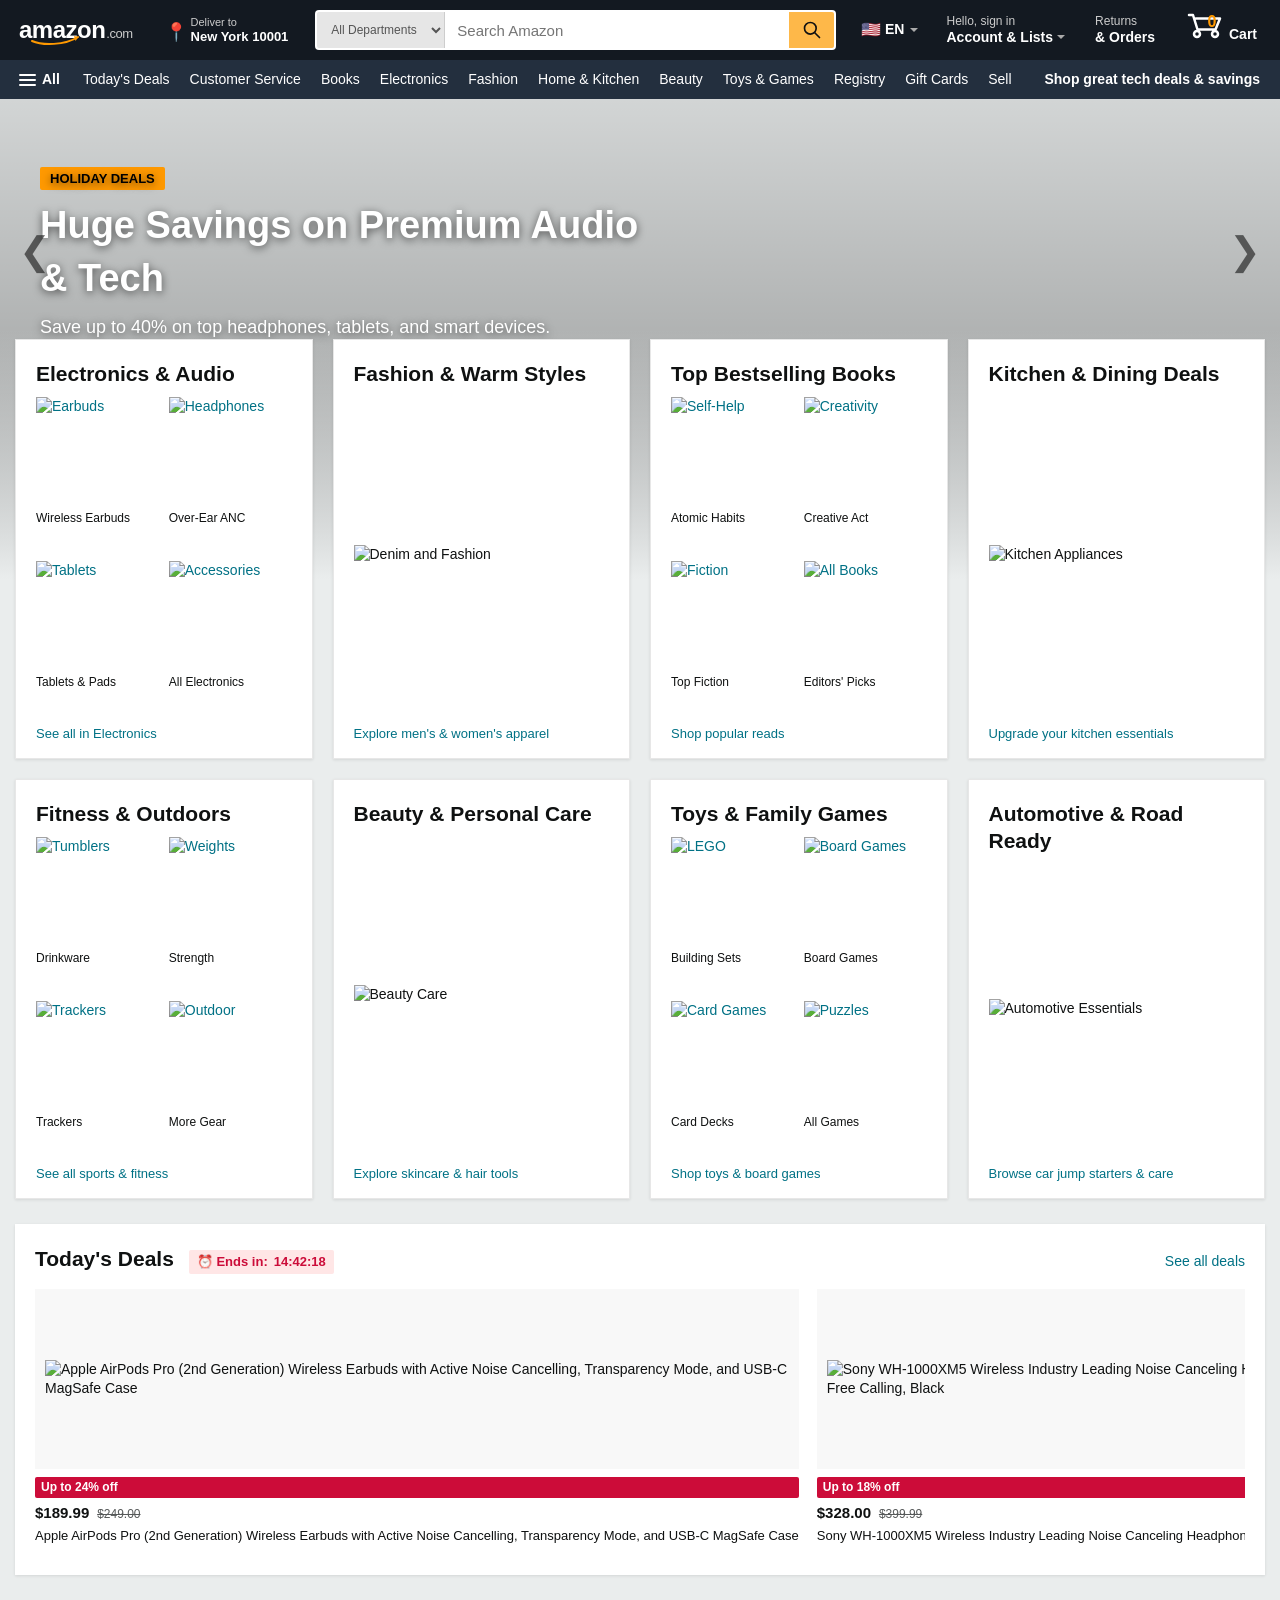
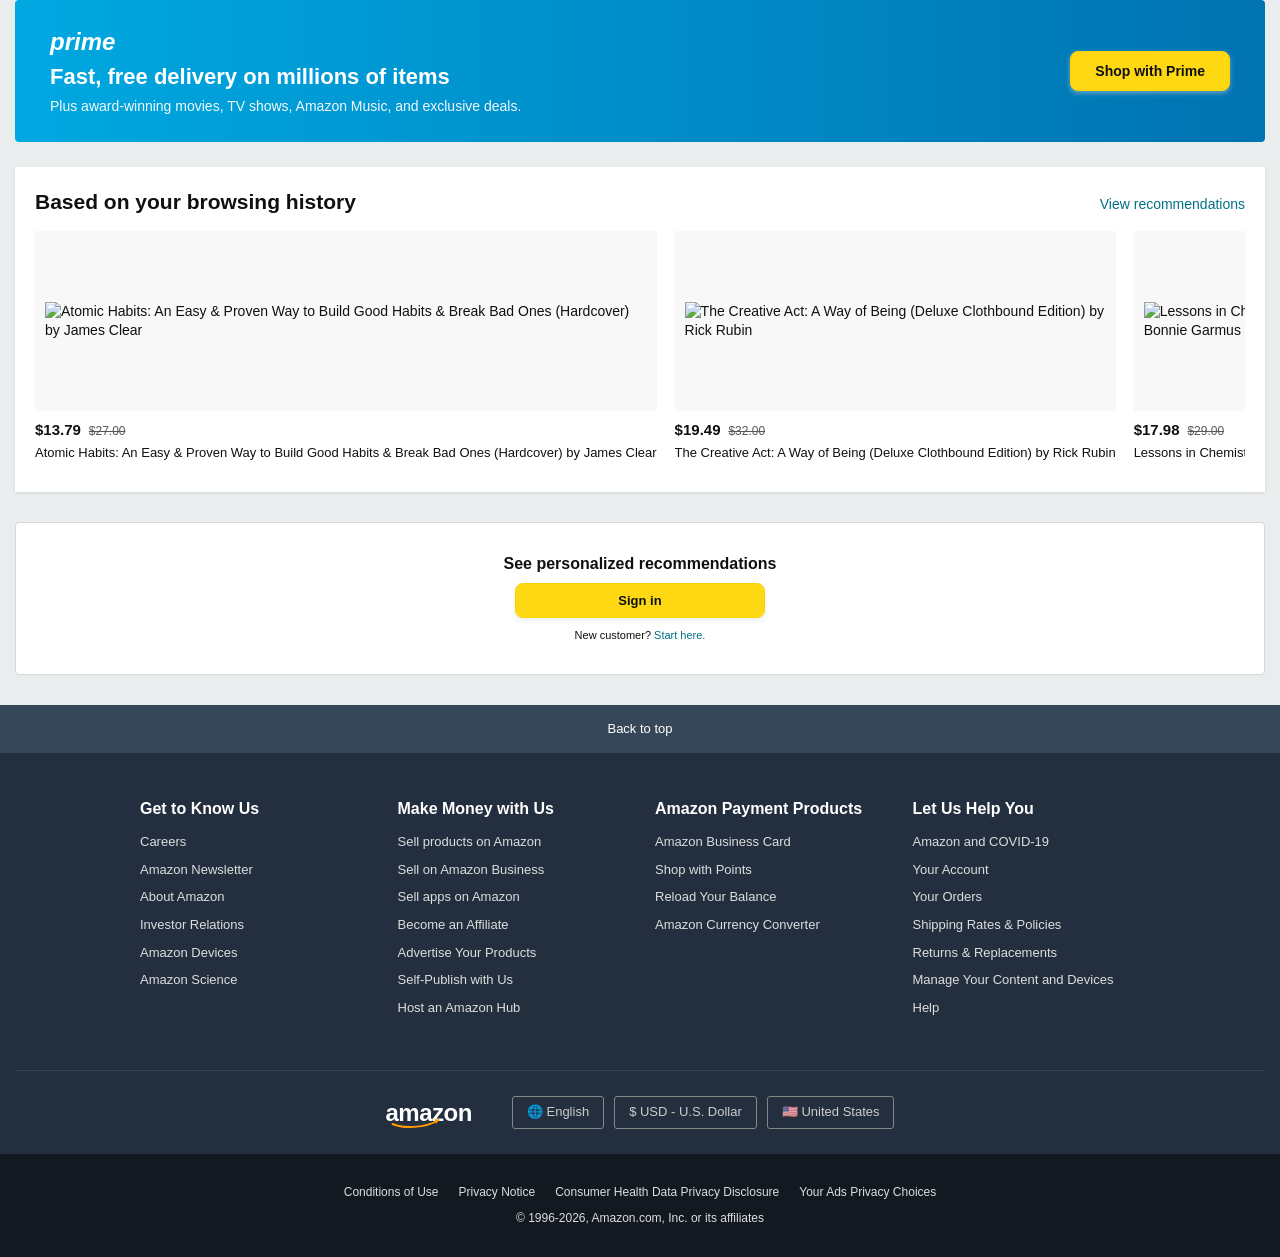
==== index.html @ 4910ac22 "Initial commit: Amazon clone - full e-commerce website" ====
<!DOCTYPE html>
<html lang="en">
<head>
  <meta charset="UTF-8" />
  <meta name="viewport" content="width=device-width, initial-scale=1.0" />
  <title>Amazon.com. Spend less. Smile more.</title>
  <meta name="description" content="Free shipping on millions of items. Get the best of Shopping and Entertainment with Prime. Enjoy low prices on electronics, apparel, books, home & kitchen, and more." />
  <link rel="stylesheet" href="css/style.css" />
</head>
<body>

  <!-- ================= HEADER ================= -->
  <header class="header-wrapper">
    <!-- Top Bar -->
    <div class="navbar-top">
      <!-- Amazon Logo -->
      <a href="index.html" class="nav-box nav-logo-box" aria-label="Amazon Home">
        <div class="amz-logo">
          <span>amazon</span>
          <svg class="logo-smile" viewBox="0 0 100 24" fill="none" xmlns="http://www.w3.org/2000/svg">
            <path d="M4 14C24 23 70 23 96 6" stroke="#FF9900" stroke-width="4" stroke-linecap="round"/>
            <path d="M88 4L97 6L91 14" fill="#FF9900"/>
          </svg>
          <span class="logo-domain">.com</span>
        </div>
      </a>

      <!-- Deliver To Widget -->
      <div class="nav-box nav-deliver-box" id="nav-deliver-box" title="Click to change delivery ZIP code">
        <div class="deliver-icon">📍</div>
        <div class="deliver-text">
          <span class="deliver-line1">Deliver to</span>
          <span class="deliver-line2" id="deliver-zip-text">New York 10001</span>
        </div>
      </div>

      <!-- Search Bar -->
      <form class="nav-search-bar" id="nav-search-form">
        <select class="search-category-select" id="nav-search-category" aria-label="Select Category">
          <option value="All">All Departments</option>
          <option value="Electronics">Electronics</option>
          <option value="Clothing">Clothing</option>
          <option value="Books">Books</option>
          <option value="Home & Kitchen">Home & Kitchen</option>
          <option value="Sports">Sports</option>
          <option value="Beauty">Beauty</option>
          <option value="Toys">Toys & Games</option>
          <option value="Automotive">Automotive</option>
        </select>
        <input type="text" class="search-input" id="nav-search-input" placeholder="Search Amazon" aria-label="Search" />
        <button type="submit" class="search-btn" aria-label="Search Submit">
          <svg viewBox="0 0 24 24">
            <path d="M21.71 20.29l-5.4-5.4A7.9 7.9 0 0 0 18 10a8 8 0 1 0-8 8 7.9 7.9 0 0 0 4.89-1.69l5.4 5.4a1 1 0 0 0 1.42 0 1 1 0 0 0 0-1.42zM4 10a6 6 0 1 1 6 6 6 6 0 0 1-6-6z"/>
          </svg>
        </button>
      </form>

      <!-- Language selector -->
      <div class="nav-box" style="gap: 4px; padding: 10px 8px;">
        <span style="font-size: 16px;">🇺🇸</span>
        <span style="font-weight: 700; font-size: 14px;">EN</span>
        <span class="nav-caret"></span>
      </div>

      <!-- Account & Lists -->
      <a href="login.html" class="nav-box">
        <div class="nav-right-text">
          <span class="nav-line1" id="nav-user-greeting">Hello, sign in</span>
          <span class="nav-line2">Account & Lists <span class="nav-caret"></span></span>
        </div>
      </a>

      <!-- Returns & Orders -->
      <a href="account.html" class="nav-box">
        <div class="nav-right-text">
          <span class="nav-line1">Returns</span>
          <span class="nav-line2">& Orders</span>
        </div>
      </a>

      <!-- Cart Button -->
      <a href="cart.html" class="nav-box nav-cart-box" aria-label="Cart">
        <div class="cart-icon-wrap">
          <svg class="cart-svg" viewBox="0 0 38 28">
            <path d="M10 24a3 3 0 1 0 0-6 3 3 0 0 0 0 6zm18 0a3 3 0 1 0 0-6 3 3 0 0 0 0 6zM2 2h4l4.5 14.5h18l4.5-11H9" fill="none" stroke="#FFFFFF" stroke-width="2.5" stroke-linecap="round" stroke-linejoin="round"/>
          </svg>
          <span class="cart-count">0</span>
        </div>
        <span class="cart-label">Cart</span>
      </a>
    </div>

    <!-- Second Sub-Nav Bar -->
    <div class="navbar-second">
      <div class="nav-all-menu" onclick="window.location.href='search.html'">
        <div class="hamburger-lines">
          <span></span>
          <span></span>
          <span></span>
        </div>
        <span>All</span>
      </div>

      <nav class="subnav-links" aria-label="Secondary Navigation">
        <a href="search.html?q=deal" class="subnav-link">Today's Deals</a>
        <a href="account.html" class="subnav-link">Customer Service</a>
        <a href="search.html?category=Books" class="subnav-link">Books</a>
        <a href="search.html?category=Electronics" class="subnav-link">Electronics</a>
        <a href="search.html?category=Clothing" class="subnav-link">Fashion</a>
        <a href="search.html?category=Home%20%26%20Kitchen" class="subnav-link">Home & Kitchen</a>
        <a href="search.html?category=Beauty" class="subnav-link">Beauty</a>
        <a href="search.html?category=Toys" class="subnav-link">Toys & Games</a>
        <a href="search.html?q=registry" class="subnav-link">Registry</a>
        <a href="search.html?q=gift+cards" class="subnav-link">Gift Cards</a>
        <a href="search.html?q=sell" class="subnav-link">Sell</a>
      </nav>

      <a href="search.html?category=Electronics" class="subnav-promo">
        Shop great tech deals & savings
      </a>
    </div>
  </header>

  <main class="main-content">
    <!-- Hero Carousel Banner -->
    <div class="home-hero-wrap">
      <div class="hero-slider">
        <!-- Slide 1 -->
        <div class="hero-slide active" style="background-image: linear-gradient(rgba(0,0,0,0.1), rgba(0,0,0,0.4)), url('https://images.unsplash.com/photo-1550745165-9bc0b252726f?auto=format&fit=crop&w=1500&q=80');">
          <div style="position: absolute; top: 70px; left: 40px; color: #fff; max-width: 600px; text-shadow: 0 2px 8px rgba(0,0,0,0.6);">
            <span style="background: var(--amz-orange); color: #000; font-weight: 700; padding: 4px 10px; border-radius: 2px; font-size: 13px;">HOLIDAY DEALS</span>
            <h1 style="font-size: 38px; font-weight: 700; margin: 10px 0;">Huge Savings on Premium Audio & Tech</h1>
            <p style="font-size: 18px; margin-bottom: 15px;">Save up to 40% on top headphones, tablets, and smart devices.</p>
            <a href="search.html?category=Electronics" class="btn-amz btn-amz-primary" style="font-size: 14px; font-weight: 700;">Shop Tech Deals</a>
          </div>
        </div>

        <!-- Slide 2 -->
        <div class="hero-slide" style="background-image: linear-gradient(rgba(0,0,0,0.1), rgba(0,0,0,0.4)), url('https://images.unsplash.com/photo-1489987707025-afc232f7ea0f?auto=format&fit=crop&w=1500&q=80');">
          <div style="position: absolute; top: 70px; left: 40px; color: #fff; max-width: 600px; text-shadow: 0 2px 8px rgba(0,0,0,0.6);">
            <span style="background: var(--amz-orange); color: #000; font-weight: 700; padding: 4px 10px; border-radius: 2px; font-size: 13px;">WINTER FASHION</span>
            <h2 style="font-size: 38px; font-weight: 700; margin: 10px 0;">Cozy Essentials & Classic Styles</h2>
            <p style="font-size: 18px; margin-bottom: 15px;">Discover winter jackets, warm fleeces, and iconic denim fits.</p>
            <a href="search.html?category=Clothing" class="btn-amz btn-amz-primary" style="font-size: 14px; font-weight: 700;">Explore Apparel</a>
          </div>
        </div>

        <!-- Slide 3 -->
        <div class="hero-slide" style="background-image: linear-gradient(rgba(0,0,0,0.1), rgba(0,0,0,0.4)), url('https://images.unsplash.com/photo-1556911220-e15b29be8c8f?auto=format&fit=crop&w=1500&q=80');">
          <div style="position: absolute; top: 70px; left: 40px; color: #fff; max-width: 600px; text-shadow: 0 2px 8px rgba(0,0,0,0.6);">
            <span style="background: var(--amz-orange); color: #000; font-weight: 700; padding: 4px 10px; border-radius: 2px; font-size: 13px;">HOME & KITCHEN</span>
            <h2 style="font-size: 38px; font-weight: 700; margin: 10px 0;">Upgrade Your Kitchen Countertop</h2>
            <p style="font-size: 18px; margin-bottom: 15px;">Top-rated air fryers, single-serve brewers, and enameled cast iron.</p>
            <a href="search.html?category=Home%20%26%20Kitchen" class="btn-amz btn-amz-primary" style="font-size: 14px; font-weight: 700;">Shop Kitchen</a>
          </div>
        </div>
      </div>

      <!-- Carousel Arrows -->
      <button class="hero-nav-arrow hero-nav-prev" aria-label="Previous slide">&#10094;</button>
      <button class="hero-nav-arrow hero-nav-next" aria-label="Next slide">&#10095;</button>
    </div>

    <!-- Main Container with Cards & Grids -->
    <div class="container">
      <!-- 8 Category Cards Floating Over Hero -->
      <div class="home-cards-grid">
        <!-- Card 1: Electronics (Quad) -->
        <div class="amz-card">
          <h2 class="amz-card-title">Electronics & Audio</h2>
          <div class="card-quad-grid">
            <a href="product.html?id=1" class="quad-item">
              <img src="https://images.unsplash.com/photo-1600294037681-c80b4cb5b434?auto=format&fit=crop&w=300&q=80" alt="Earbuds" />
              <span class="quad-label">Wireless Earbuds</span>
            </a>
            <a href="product.html?id=2" class="quad-item">
              <img src="https://images.unsplash.com/photo-1505740420928-5e560c06d30e?auto=format&fit=crop&w=300&q=80" alt="Headphones" />
              <span class="quad-label">Over-Ear ANC</span>
            </a>
            <a href="product.html?id=3" class="quad-item">
              <img src="https://images.unsplash.com/photo-1544244015-0df4b3ffc6b0?auto=format&fit=crop&w=300&q=80" alt="Tablets" />
              <span class="quad-label">Tablets & Pads</span>
            </a>
            <a href="search.html?category=Electronics" class="quad-item">
              <img src="https://images.unsplash.com/photo-1550745165-9bc0b252726f?auto=format&fit=crop&w=300&q=80" alt="Accessories" />
              <span class="quad-label">All Electronics</span>
            </a>
          </div>
          <a href="search.html?category=Electronics" class="amz-card-link">See all in Electronics</a>
        </div>

        <!-- Card 2: Clothing (Single Feature) -->
        <div class="amz-card">
          <h2 class="amz-card-title">Fashion & Warm Styles</h2>
          <div class="amz-card-image-box">
            <img src="https://images.unsplash.com/photo-1542272604-780c96856592?auto=format&fit=crop&w=600&q=80" alt="Denim and Fashion" />
          </div>
          <a href="search.html?category=Clothing" class="amz-card-link">Explore men's & women's apparel</a>
        </div>

        <!-- Card 3: Books (Quad) -->
        <div class="amz-card">
          <h2 class="amz-card-title">Top Bestselling Books</h2>
          <div class="card-quad-grid">
            <a href="product.html?id=7" class="quad-item">
              <img src="https://images.unsplash.com/photo-1544716278-ca5e3f4abd8c?auto=format&fit=crop&w=300&q=80" alt="Self-Help" />
              <span class="quad-label">Atomic Habits</span>
            </a>
            <a href="product.html?id=8" class="quad-item">
              <img src="https://images.unsplash.com/photo-1512820790803-83ca734da794?auto=format&fit=crop&w=300&q=80" alt="Creativity" />
              <span class="quad-label">Creative Act</span>
            </a>
            <a href="product.html?id=9" class="quad-item">
              <img src="https://images.unsplash.com/photo-1543002588-bfa74002ed7e?auto=format&fit=crop&w=300&q=80" alt="Fiction" />
              <span class="quad-label">Top Fiction</span>
            </a>
            <a href="search.html?category=Books" class="quad-item">
              <img src="https://images.unsplash.com/photo-1532012164546-f432f2e3777a?auto=format&fit=crop&w=300&q=80" alt="All Books" />
              <span class="quad-label">Editors' Picks</span>
            </a>
          </div>
          <a href="search.html?category=Books" class="amz-card-link">Shop popular reads</a>
        </div>

        <!-- Card 4: Home & Kitchen -->
        <div class="amz-card">
          <h2 class="amz-card-title">Kitchen & Dining Deals</h2>
          <div class="amz-card-image-box">
            <img src="https://images.unsplash.com/photo-1585515320310-259814833e62?auto=format&fit=crop&w=600&q=80" alt="Kitchen Appliances" />
          </div>
          <a href="search.html?category=Home%20%26%20Kitchen" class="amz-card-link">Upgrade your kitchen essentials</a>
        </div>

        <!-- Card 5: Sports & Outdoors -->
        <div class="amz-card">
          <h2 class="amz-card-title">Fitness & Outdoors</h2>
          <div class="card-quad-grid">
            <a href="product.html?id=13" class="quad-item">
              <img src="https://images.unsplash.com/photo-1544816155-12df9643f363?auto=format&fit=crop&w=300&q=80" alt="Tumblers" />
              <span class="quad-label">Drinkware</span>
            </a>
            <a href="product.html?id=14" class="quad-item">
              <img src="https://images.unsplash.com/photo-1584735935682-2f2b69dff9d2?auto=format&fit=crop&w=300&q=80" alt="Weights" />
              <span class="quad-label">Strength</span>
            </a>
            <a href="product.html?id=15" class="quad-item">
              <img src="https://images.unsplash.com/photo-1575311373937-040b8e1fd5b6?auto=format&fit=crop&w=300&q=80" alt="Trackers" />
              <span class="quad-label">Trackers</span>
            </a>
            <a href="search.html?category=Sports" class="quad-item">
              <img src="https://images.unsplash.com/photo-1517838277536-f5f99be501cd?auto=format&fit=crop&w=300&q=80" alt="Outdoor" />
              <span class="quad-label">More Gear</span>
            </a>
          </div>
          <a href="search.html?category=Sports" class="amz-card-link">See all sports & fitness</a>
        </div>

        <!-- Card 6: Beauty -->
        <div class="amz-card">
          <h2 class="amz-card-title">Beauty & Personal Care</h2>
          <div class="amz-card-image-box">
            <img src="https://images.unsplash.com/photo-1556228720-195a672e8a03?auto=format&fit=crop&w=600&q=80" alt="Beauty Care" />
          </div>
          <a href="search.html?category=Beauty" class="amz-card-link">Explore skincare & hair tools</a>
        </div>

        <!-- Card 7: Toys & Games -->
        <div class="amz-card">
          <h2 class="amz-card-title">Toys & Family Games</h2>
          <div class="card-quad-grid">
            <a href="product.html?id=19" class="quad-item">
              <img src="https://images.unsplash.com/photo-1585366119957-e9730b6d0f60?auto=format&fit=crop&w=300&q=80" alt="LEGO" />
              <span class="quad-label">Building Sets</span>
            </a>
            <a href="product.html?id=20" class="quad-item">
              <img src="https://images.unsplash.com/photo-1610890716171-6b1bb98ffd09?auto=format&fit=crop&w=300&q=80" alt="Board Games" />
              <span class="quad-label">Board Games</span>
            </a>
            <a href="product.html?id=21" class="quad-item">
              <img src="https://images.unsplash.com/photo-1606167668584-78701c57f13d?auto=format&fit=crop&w=300&q=80" alt="Card Games" />
              <span class="quad-label">Card Decks</span>
            </a>
            <a href="search.html?category=Toys" class="quad-item">
              <img src="https://images.unsplash.com/photo-1566576912321-d58ddd7a6088?auto=format&fit=crop&w=300&q=80" alt="Puzzles" />
              <span class="quad-label">All Games</span>
            </a>
          </div>
          <a href="search.html?category=Toys" class="amz-card-link">Shop toys & board games</a>
        </div>

        <!-- Card 8: Automotive -->
        <div class="amz-card">
          <h2 class="amz-card-title">Automotive & Road Ready</h2>
          <div class="amz-card-image-box">
            <img src="https://images.unsplash.com/photo-1549399542-7e3f8b79c341?auto=format&fit=crop&w=600&q=80" alt="Automotive Essentials" />
          </div>
          <a href="search.html?category=Automotive" class="amz-card-link">Browse car jump starters & care</a>
        </div>
      </div>

      <!-- Deals of the Day Horizontal Product Slider -->
      <section class="product-slider-section">
        <div class="slider-header-row">
          <h2 class="slider-title">Today's Deals</h2>
          <div class="deal-timer-badge">
            <span>⏰ Ends in:</span>
            <span id="deals-countdown-timer">14:42:19</span>
          </div>
          <a href="search.html?q=deal" class="slider-see-more">See all deals</a>
        </div>

        <!-- Rendered via js/main.js initHomePage() -->
        <div class="horizontal-products-row" id="home-deals-row"></div>
      </section>

      <!-- Prime Banner Strip -->
      <div style="background: linear-gradient(90deg, #00A8E1 0%, #0073B1 100%); color: #fff; border-radius: 4px; padding: 25px 35px; display: flex; align-items: center; justify-content: space-between; margin-bottom: 25px;">
        <div>
          <span style="font-weight: 900; font-style: italic; font-size: 24px;">prime</span>
          <h3 style="font-size: 22px; font-weight: 700; margin: 4px 0;">Fast, free delivery on millions of items</h3>
          <p style="font-size: 14px; opacity: 0.95;">Plus award-winning movies, TV shows, Amazon Music, and exclusive deals.</p>
        </div>
        <a href="search.html?category=Electronics" class="btn-amz btn-amz-primary" style="font-size: 14px; font-weight: 700; padding: 12px 24px;">
          Shop with Prime
        </a>
      </div>

      <!-- Based on your browsing history Horizontal Slider -->
      <section class="product-slider-section">
        <div class="slider-header-row">
          <h2 class="slider-title">Based on your browsing history</h2>
          <a href="search.html" class="slider-see-more">View recommendations</a>
        </div>

        <!-- Rendered via js/main.js initHomePage() -->
        <div class="horizontal-products-row" id="home-browsing-row"></div>
      </section>

      <!-- Personalized Sign-in Card Strip -->
      <div class="personalization-strip">
        <h3 class="personalization-title">See personalized recommendations</h3>
        <a href="login.html" class="btn-amz btn-amz-primary" style="width: 250px; font-weight: 700; margin-bottom: 10px;">
          Sign in
        </a>
        <div style="font-size: 11px;">
          New customer? <a href="register.html">Start here.</a>
        </div>
      </div>
    </div>
  </main>

  <!-- ================= FOOTER ================= -->
  <footer class="site-footer">
    <!-- Back to top -->
    <div class="footer-back-to-top" id="footer-back-to-top">
      Back to top
    </div>

    <!-- 4 Columns Links -->
    <div class="container">
      <div class="footer-links-grid">
        <div>
          <h3 class="footer-col-title">Get to Know Us</h3>
          <ul class="footer-links-list">
            <li><a href="search.html">Careers</a></li>
            <li><a href="search.html">Amazon Newsletter</a></li>
            <li><a href="search.html">About Amazon</a></li>
            <li><a href="search.html">Investor Relations</a></li>
            <li><a href="search.html">Amazon Devices</a></li>
            <li><a href="search.html">Amazon Science</a></li>
          </ul>
        </div>

        <div>
          <h3 class="footer-col-title">Make Money with Us</h3>
          <ul class="footer-links-list">
            <li><a href="search.html">Sell products on Amazon</a></li>
            <li><a href="search.html">Sell on Amazon Business</a></li>
            <li><a href="search.html">Sell apps on Amazon</a></li>
            <li><a href="search.html">Become an Affiliate</a></li>
            <li><a href="search.html">Advertise Your Products</a></li>
            <li><a href="search.html">Self-Publish with Us</a></li>
            <li><a href="search.html">Host an Amazon Hub</a></li>
          </ul>
        </div>

        <div>
          <h3 class="footer-col-title">Amazon Payment Products</h3>
          <ul class="footer-links-list">
            <li><a href="search.html">Amazon Business Card</a></li>
            <li><a href="search.html">Shop with Points</a></li>
            <li><a href="search.html">Reload Your Balance</a></li>
            <li><a href="search.html">Amazon Currency Converter</a></li>
          </ul>
        </div>

        <div>
          <h3 class="footer-col-title">Let Us Help You</h3>
          <ul class="footer-links-list">
            <li><a href="account.html">Amazon and COVID-19</a></li>
            <li><a href="account.html">Your Account</a></li>
            <li><a href="account.html">Your Orders</a></li>
            <li><a href="search.html">Shipping Rates & Policies</a></li>
            <li><a href="account.html">Returns & Replacements</a></li>
            <li><a href="account.html">Manage Your Content and Devices</a></li>
            <li><a href="account.html">Help</a></li>
          </ul>
        </div>
      </div>

      <!-- Middle bar -->
      <div class="footer-middle-bar">
        <a href="index.html" class="amz-logo">
          <span>amazon</span>
          <svg class="logo-smile" viewBox="0 0 100 24" fill="none" style="width: 55px;">
            <path d="M4 14C24 23 70 23 96 6" stroke="#FF9900" stroke-width="4" stroke-linecap="round"/>
            <path d="M88 4L97 6L91 14" fill="#FF9900"/>
          </svg>
        </a>
        <div style="display: flex; gap: 10px;">
          <div class="footer-select-btn">🌐 English</div>
          <div class="footer-select-btn">$ USD - U.S. Dollar</div>
          <div class="footer-select-btn">🇺🇸 United States</div>
        </div>
      </div>
    </div>

    <!-- Bottom copyright -->
    <div class="footer-bottom-bar">
      <div class="container">
        <div class="footer-bottom-links">
          <a href="#">Conditions of Use</a>
          <a href="#">Privacy Notice</a>
          <a href="#">Consumer Health Data Privacy Disclosure</a>
          <a href="#">Your Ads Privacy Choices</a>
        </div>
        <div>
          © 1996-2026, Amazon.com, Inc. or its affiliates
        </div>
      </div>
    </div>
  </footer>

  <script src="js/products.js"></script>
  <script src="js/main.js"></script>
</body>
</html>
---- css/style.css ----
/* ==========================================================================
   Amazon.com Clone — Pixel-Accurate Stylesheet
   ========================================================================== */

/* Base Reset & Typography */
*, *::before, *::after {
  box-sizing: border-box;
  margin: 0;
  padding: 0;
}

:root {
  /* Amazon Exact Colors */
  --amz-nav-dark: #131921;
  --amz-nav-second: #232F3E;
  --amz-nav-hover: #37475A;
  --amz-nav-border: #ffffff;
  --amz-bg: #EAEDED;
  --amz-white: #FFFFFF;
  --amz-text: #0F1111;
  --amz-text-muted: #565959;
  --amz-link: #007185;
  --amz-link-hover: #C7511F;
  --amz-orange: #FF9900;
  --amz-orange-dark: #E47911;
  --amz-btn-add: #FFA41C;
  --amz-btn-add-hover: #FA8900;
  --amz-btn-buy: #FFD814;
  --amz-btn-buy-hover: #F7CA00;
  --amz-btn-secondary: #EDFDFF;
  --amz-prime-blue: #00A8E1;
  --amz-star: #DE7921;
  --amz-green: #007600;
  --amz-red: #B12704;
  --amz-deal-red: #CC0C39;
  --amz-border: #D5D9D9;
  --amz-border-light: #E7E7E7;
  --amz-footer-btn: #37475A;
  --amz-footer-btn-hover: #485769;

  /* Fonts */
  --font-family: Arial, "Helvetica Neue", Helvetica, sans-serif;
}

html {
  font-size: 14px;
  scroll-behavior: smooth;
}

body {
  font-family: var(--font-family);
  background-color: var(--amz-bg);
  color: var(--amz-text);
  line-height: 1.4;
  min-height: 100vh;
  display: flex;
  flex-direction: column;
  -webkit-font-smoothing: antialiased;
}

a {
  color: var(--amz-link);
  text-decoration: none;
}
a:hover {
  color: var(--amz-link-hover);
  text-decoration: underline;
}

img {
  max-width: 100%;
  height: auto;
  display: block;
}

button, input, select, textarea {
  font-family: inherit;
  font-size: inherit;
}

ul {
  list-style: none;
}

/* ==========================================================================
   Global Header & Navigation
   ========================================================================== */
.header-wrapper {
  position: sticky;
  top: 0;
  z-index: 1000;
  width: 100%;
}

/* Top Nav Bar */
.navbar-top {
  background-color: var(--amz-nav-dark);
  color: #fff;
  display: flex;
  align-items: center;
  padding: 0 10px;
  height: 60px;
  gap: 8px;
}

/* Nav Item Box Outline on Hover */
.nav-box {
  display: flex;
  align-items: center;
  padding: 8px 10px;
  border: 1px solid transparent;
  border-radius: 2px;
  color: #fff;
  cursor: pointer;
  text-decoration: none !important;
  user-select: none;
  white-space: nowrap;
}
.nav-box:hover {
  border-color: var(--amz-nav-border);
}

/* Amazon Logo */
.nav-logo-box {
  padding: 6px 8px;
  margin-right: 4px;
}
.amz-logo {
  display: flex;
  align-items: baseline;
  color: #fff;
  font-size: 24px;
  font-weight: 700;
  letter-spacing: -0.5px;
  position: relative;
  line-height: 1;
}
.amz-logo .logo-smile {
  position: absolute;
  bottom: -4px;
  left: 2px;
  width: 68px;
  height: 12px;
}
.amz-logo .logo-domain {
  font-size: 13px;
  font-weight: 400;
  color: #ccc;
  margin-left: 1px;
}

/* Deliver To Widget */
.nav-deliver-box {
  display: flex;
  align-items: center;
  gap: 4px;
}
.deliver-icon {
  font-size: 18px;
  color: #ccc;
  margin-top: 6px;
}
.deliver-text {
  display: flex;
  flex-direction: column;
  line-height: 1.2;
}
.deliver-line1 {
  font-size: 11px;
  color: #ccc;
}
.deliver-line2 {
  font-size: 13px;
  font-weight: 700;
  color: #fff;
}

/* Search Bar */
.nav-search-bar {
  flex: 1;
  display: flex;
  height: 40px;
  border-radius: 4px;
  overflow: hidden;
  background-color: #fff;
  margin: 0 8px;
  border: 2px solid transparent;
  transition: border-color 0.15s ease, box-shadow 0.15s ease;
}
.nav-search-bar:focus-within {
  border-color: var(--amz-orange);
  box-shadow: 0 0 0 2px rgba(255, 153, 0, 0.4);
}
.search-category-select {
  background-color: #E6E6E6;
  border: none;
  border-right: 1px solid #cdcdcd;
  color: #555;
  font-size: 12px;
  padding: 0 10px;
  outline: none;
  cursor: pointer;
  max-width: 140px;
}
.search-category-select:hover {
  background-color: #DADADA;
  color: #111;
}
.search-input {
  flex: 1;
  border: none;
  outline: none;
  padding: 0 12px;
  font-size: 15px;
  color: #111;
}
.search-btn {
  background-color: #FEB849;
  border: none;
  width: 45px;
  display: flex;
  align-items: center;
  justify-content: center;
  cursor: pointer;
  transition: background-color 0.1s ease;
}
.search-btn:hover {
  background-color: #F3A847;
}
.search-btn svg {
  width: 20px;
  height: 20px;
  fill: #111;
}

/* Account, Orders, Cart */
.nav-right-text {
  display: flex;
  flex-direction: column;
  line-height: 1.2;
}
.nav-line1 {
  font-size: 12px;
  color: #ccc;
}
.nav-line2 {
  font-size: 14px;
  font-weight: 700;
  color: #fff;
  display: flex;
  align-items: center;
  gap: 2px;
}
.nav-caret {
  border-left: 4px solid transparent;
  border-right: 4px solid transparent;
  border-top: 4px solid #aaa;
  margin-left: 2px;
  display: inline-block;
  width: 0;
  height: 0;
}

/* Cart Button */
.nav-cart-box {
  display: flex;
  align-items: flex-end;
  gap: 4px;
  position: relative;
  padding: 8px 12px;
}
.cart-icon-wrap {
  position: relative;
  display: inline-block;
}
.cart-svg {
  width: 38px;
  height: 28px;
  fill: #fff;
}
.cart-count {
  position: absolute;
  top: -2px;
  left: 17px;
  font-weight: 700;
  font-size: 16px;
  color: var(--amz-orange);
  min-width: 16px;
  text-align: center;
}
.cart-label {
  font-size: 14px;
  font-weight: 700;
  color: #fff;
  margin-bottom: 2px;
}

/* Second Sub-Nav Bar */
.navbar-second {
  background-color: var(--amz-nav-second);
  color: #fff;
  display: flex;
  align-items: center;
  height: 39px;
  padding: 0 10px;
  gap: 4px;
  font-size: 14px;
}
.nav-all-menu {
  display: flex;
  align-items: center;
  gap: 6px;
  font-weight: 700;
  padding: 6px 8px;
  border: 1px solid transparent;
  border-radius: 2px;
  cursor: pointer;
}
.nav-all-menu:hover {
  border-color: #fff;
}
.hamburger-lines {
  display: flex;
  flex-direction: column;
  gap: 3px;
  width: 17px;
}
.hamburger-lines span {
  display: block;
  height: 2px;
  background-color: #fff;
  border-radius: 1px;
}
.subnav-links {
  display: flex;
  align-items: center;
  flex: 1;
  overflow-x: auto;
  white-space: nowrap;
}
.subnav-link {
  color: #fff;
  padding: 6px 9px;
  border: 1px solid transparent;
  border-radius: 2px;
  font-size: 14px;
  display: inline-block;
}
.subnav-link:hover {
  border-color: #fff;
  text-decoration: none;
}
.subnav-promo {
  margin-left: auto;
  font-weight: 700;
  font-size: 14px;
  color: #fff;
  padding: 6px 9px;
  border: 1px solid transparent;
  border-radius: 2px;
}
.subnav-promo:hover {
  border-color: #fff;
  text-decoration: none;
}

/* ==========================================================================
   Amazon Layout Containers
   ========================================================================== */
.container {
  max-width: 1500px;
  margin: 0 auto;
  padding: 0 15px;
  width: 100%;
}

.main-content {
  flex: 1;
}

/* ==========================================================================
   Home Page: Hero Carousel & Floating Category Cards
   ========================================================================== */
.home-hero-wrap {
  position: relative;
  max-width: 1500px;
  margin: 0 auto;
  overflow: hidden;
}
.hero-slider {
  position: relative;
  width: 100%;
  height: 480px;
}
.hero-slide {
  position: absolute;
  top: 0;
  left: 0;
  width: 100%;
  height: 100%;
  opacity: 0;
  transition: opacity 0.8s ease-in-out;
  background-size: cover;
  background-position: center top;
}
.hero-slide.active {
  opacity: 1;
  z-index: 1;
}
.hero-slide::after {
  content: '';
  position: absolute;
  bottom: 0;
  left: 0;
  width: 100%;
  height: 250px;
  background: linear-gradient(to bottom, rgba(234, 237, 237, 0) 0%, rgba(234, 237, 237, 1) 100%);
  pointer-events: none;
}
.hero-nav-arrow {
  position: absolute;
  top: 15%;
  height: 160px;
  width: 50px;
  background: transparent;
  border: none;
  cursor: pointer;
  z-index: 10;
  display: flex;
  align-items: center;
  justify-content: center;
  color: #111;
  font-size: 38px;
  font-weight: 300;
  outline: none;
  opacity: 0.6;
}
.hero-nav-arrow:hover {
  opacity: 1;
  background: rgba(255, 255, 255, 0.2);
  border: 1px solid rgba(0, 0, 0, 0.2);
}
.hero-nav-prev { left: 10px; }
.hero-nav-next { right: 10px; }

/* Grid of Cards overlapping Hero */
.home-cards-grid {
  position: relative;
  z-index: 5;
  margin-top: -240px;
  display: grid;
  grid-template-columns: repeat(4, 1fr);
  gap: 20px;
  padding-bottom: 25px;
}

.amz-card {
  background-color: var(--amz-white);
  padding: 20px 20px 15px;
  display: flex;
  flex-direction: column;
  justify-content: space-between;
  min-height: 420px;
  box-shadow: 0 1px 3px rgba(0, 0, 0, 0.1);
  border: 1px solid var(--amz-border-light);
}
.amz-card-title {
  font-size: 21px;
  font-weight: 700;
  color: var(--amz-text);
  margin-bottom: 10px;
  line-height: 1.3;
}
.amz-card-image-box {
  flex: 1;
  margin-bottom: 12px;
  overflow: hidden;
  display: flex;
  align-items: center;
  justify-content: center;
}
.amz-card-image-box img {
  max-height: 270px;
  width: 100%;
  object-fit: cover;
  transition: transform 0.2s ease;
}
.amz-card:hover .amz-card-image-box img {
  transform: scale(1.02);
}

/* 4-in-1 Quad Card Subgrid */
.card-quad-grid {
  display: grid;
  grid-template-columns: 1fr 1fr;
  gap: 12px 10px;
  margin-bottom: 12px;
  flex: 1;
}
.quad-item {
  display: flex;
  flex-direction: column;
  text-decoration: none !important;
}
.quad-item img {
  height: 110px;
  width: 100%;
  object-fit: cover;
  margin-bottom: 4px;
}
.quad-label {
  font-size: 12px;
  color: var(--amz-text);
  line-height: 1.2;
}

.amz-card-link {
  font-size: 13px;
  color: var(--amz-link);
  font-weight: 500;
  margin-top: auto;
}
.amz-card-link:hover {
  color: var(--amz-link-hover);
}

/* ==========================================================================
   Horizontal Scroll Deals & Products Rows
   ========================================================================== */
.product-slider-section {
  background-color: var(--amz-white);
  padding: 20px;
  margin-bottom: 25px;
  box-shadow: 0 1px 3px rgba(0, 0, 0, 0.1);
}
.slider-header-row {
  display: flex;
  align-items: baseline;
  gap: 15px;
  margin-bottom: 15px;
}
.slider-title {
  font-size: 21px;
  font-weight: 700;
  color: var(--amz-text);
}
.deal-timer-badge {
  display: inline-flex;
  align-items: center;
  gap: 6px;
  background-color: #FFE6E6;
  color: var(--amz-deal-red);
  padding: 3px 8px;
  font-size: 13px;
  font-weight: 700;
  border-radius: 2px;
}
.slider-see-more {
  margin-left: auto;
  font-size: 14px;
}

.horizontal-products-row {
  display: flex;
  gap: 18px;
  overflow-x: auto;
  padding-bottom: 10px;
  scrollbar-width: thin;
}
.horizontal-products-row::-webkit-scrollbar {
  height: 6px;
}
.horizontal-products-row::-webkit-scrollbar-thumb {
  background: #ccc;
  border-radius: 4px;
}

.h-product-item {
  flex: 0 0 200px;
  display: flex;
  flex-direction: column;
  text-decoration: none !important;
  color: var(--amz-text);
}
.h-product-img-box {
  height: 180px;
  background-color: #F8F8F8;
  display: flex;
  align-items: center;
  justify-content: center;
  padding: 10px;
  margin-bottom: 8px;
  overflow: hidden;
}
.h-product-img-box img {
  max-height: 160px;
  max-width: 100%;
  object-fit: contain;
  transition: transform 0.2s ease;
}
.h-product-item:hover .h-product-img-box img {
  transform: scale(1.05);
}
.deal-pill {
  background-color: var(--amz-deal-red);
  color: #fff;
  font-size: 12px;
  font-weight: 700;
  padding: 2px 6px;
  border-radius: 2px;
  display: inline-block;
  margin-bottom: 4px;
}
.h-product-price {
  font-size: 15px;
  font-weight: 700;
  color: var(--amz-text);
}
.h-product-old-price {
  font-size: 12px;
  color: var(--amz-text-muted);
  text-decoration: line-through;
  margin-left: 4px;
}
.h-product-name {
  font-size: 13px;
  color: var(--amz-text);
  overflow: hidden;
  text-overflow: ellipsis;
  white-space: nowrap;
  margin-top: 3px;
}
.h-product-item:hover .h-product-name {
  color: var(--amz-link-hover);
}

/* Personalization Sign-in Strip */
.personalization-strip {
  background-color: var(--amz-white);
  border: 1px solid var(--amz-border);
  border-radius: 4px;
  text-align: center;
  padding: 30px 20px;
  margin: 30px 0;
}
.personalization-title {
  font-size: 16px;
  font-weight: 700;
  margin-bottom: 8px;
}

/* ==========================================================================
   Buttons (Amazon Style)
   ========================================================================== */
.btn-amz {
  display: inline-flex;
  align-items: center;
  justify-content: center;
  text-align: center;
  border-radius: 8px;
  border: 1px solid;
  cursor: pointer;
  font-size: 13px;
  line-height: 1;
  padding: 10px 18px;
  text-decoration: none !important;
  font-weight: 500;
  box-shadow: 0 2px 5px rgba(213,217,217,.5);
}
.btn-amz-primary {
  background-color: var(--amz-btn-buy);
  border-color: #FCD200;
  color: #0F1111;
}
.btn-amz-primary:hover {
  background-color: var(--amz-btn-buy-hover);
  border-color: #F2C200;
}
.btn-amz-cart {
  background-color: var(--amz-btn-add);
  border-color: #FF8F00;
  color: #0F1111;
}
.btn-amz-cart:hover {
  background-color: var(--amz-btn-add-hover);
  border-color: #E77600;
}
.btn-amz-secondary {
  background-color: #FFFFFF;
  border-color: var(--amz-border);
  color: #0F1111;
}
.btn-amz-secondary:hover {
  background-color: #F7FAFA;
  border-color: #D5D9D9;
}
.btn-amz-full {
  width: 100%;
}
.btn-amz-sm {
  padding: 6px 12px;
  font-size: 12px;
  border-radius: 6px;
}

/* Prime Badge Component */
.prime-badge {
  display: inline-flex;
  align-items: center;
  font-size: 12px;
  font-weight: 800;
  font-style: italic;
  color: var(--amz-prime-blue);
  line-height: 1;
}
.prime-badge .prime-check {
  color: var(--amz-orange);
  margin-left: 2px;
  font-style: normal;
  font-size: 14px;
}

/* Star Rating Display */
.stars-wrap {
  display: inline-flex;
  align-items: center;
  gap: 4px;
  font-size: 13px;
}
.stars-gold {
  color: var(--amz-star);
  letter-spacing: -1px;
}
.rating-count {
  color: var(--amz-link);
  font-size: 12px;
}

/* ==========================================================================
   Search Results Page (search.html)
   ========================================================================== */
.search-page-layout {
  display: grid;
  grid-template-columns: 240px 1fr;
  gap: 25px;
  padding: 20px 0 40px;
}

/* Sidebar Filters */
.search-sidebar {
  font-size: 13px;
}
.filter-block {
  margin-bottom: 20px;
  padding-bottom: 15px;
  border-bottom: 1px solid var(--amz-border);
}
.filter-block-title {
  font-size: 14px;
  font-weight: 700;
  color: var(--amz-text);
  margin-bottom: 8px;
}
.filter-list {
  display: flex;
  flex-direction: column;
  gap: 6px;
}
.filter-item-link {
  color: var(--amz-text);
  display: flex;
  align-items: center;
  gap: 6px;
}
.filter-item-link:hover {
  color: var(--amz-link-hover);
}
.filter-checkbox-label {
  display: flex;
  align-items: center;
  gap: 6px;
  cursor: pointer;
  color: var(--amz-text);
}
.price-filter-row {
  display: flex;
  align-items: center;
  gap: 6px;
  margin-top: 8px;
}
.price-input {
  width: 60px;
  padding: 4px 6px;
  border: 1px solid var(--amz-border);
  border-radius: 4px;
}

/* Search Results Header */
.search-results-topbar {
  display: flex;
  align-items: center;
  justify-content: space-between;
  padding: 10px 15px;
  background-color: var(--amz-white);
  border: 1px solid var(--amz-border);
  margin-bottom: 15px;
  border-radius: 4px;
}
.search-count-text {
  font-size: 14px;
  color: var(--amz-text);
}
.search-count-text strong {
  color: var(--amz-text);
}
.search-sort-select {
  padding: 5px 10px;
  border: 1px solid var(--amz-border);
  border-radius: 4px;
  background-color: #F0F2F2;
  font-size: 13px;
  outline: none;
  cursor: pointer;
}

/* Search List View Products */
.search-product-list {
  display: flex;
  flex-direction: column;
  gap: 15px;
}
.search-product-card {
  background-color: var(--amz-white);
  border: 1px solid var(--amz-border);
  border-radius: 4px;
  display: grid;
  grid-template-columns: 240px 1fr;
  padding: 15px;
  gap: 20px;
  position: relative;
}
.search-product-img-box {
  height: 220px;
  display: flex;
  align-items: center;
  justify-content: center;
  background-color: #FAFAFA;
  padding: 10px;
}
.search-product-img-box img {
  max-height: 200px;
  max-width: 100%;
  object-fit: contain;
}
.search-product-info {
  display: flex;
  flex-direction: column;
  justify-content: space-between;
}
.search-badge-sponsor {
  font-size: 11px;
  color: var(--amz-text-muted);
  margin-bottom: 4px;
}
.search-badge-best {
  display: inline-block;
  background-color: #E67A00;
  color: #fff;
  font-size: 11px;
  font-weight: 700;
  padding: 3px 8px;
  border-radius: 2px;
  margin-bottom: 6px;
  align-self: flex-start;
}
.search-product-title {
  font-size: 16px;
  font-weight: 500;
  color: var(--amz-text);
  line-height: 1.3;
  margin-bottom: 6px;
}
.search-product-title:hover {
  color: var(--amz-link-hover);
}
.search-price-block {
  margin: 6px 0;
  display: flex;
  align-items: baseline;
  gap: 6px;
}
.search-price-main {
  font-size: 24px;
  font-weight: 700;
  color: var(--amz-text);
}
.search-price-sup {
  font-size: 13px;
  vertical-align: super;
}
.search-delivery-date {
  font-size: 13px;
  color: var(--amz-text);
  margin-bottom: 4px;
}
.search-delivery-date strong {
  font-weight: 700;
}
.search-stock-warning {
  font-size: 12px;
  color: var(--amz-red);
  margin-bottom: 10px;
}

/* Pagination */
.pagination-wrap {
  display: flex;
  align-items: center;
  justify-content: center;
  gap: 8px;
  padding: 30px 0;
}
.page-btn {
  padding: 6px 12px;
  border: 1px solid var(--amz-border);
  background-color: var(--amz-white);
  color: var(--amz-text);
  border-radius: 4px;
  cursor: pointer;
  font-size: 13px;
}
.page-btn.active {
  background-color: #F0F2F2;
  border-color: #000;
  font-weight: 700;
}

/* ==========================================================================
   Product Detail Page (product.html)
   ========================================================================== */
.breadcrumbs-nav {
  padding: 10px 0;
  font-size: 12px;
  color: var(--amz-text-muted);
}
.breadcrumbs-nav a {
  color: var(--amz-text-muted);
}
.breadcrumbs-nav a:hover {
  color: var(--amz-link-hover);
}

.product-detail-layout {
  display: grid;
  grid-template-columns: 450px 1fr 280px;
  gap: 30px;
  background-color: var(--amz-white);
  padding: 25px;
  border-radius: 4px;
  margin-bottom: 30px;
}

/* Left Image Section */
.product-images-col {
  display: flex;
  gap: 15px;
}
.product-thumbnail-list {
  display: flex;
  flex-direction: column;
  gap: 8px;
  width: 50px;
}
.thumb-item {
  width: 45px;
  height: 45px;
  border: 1px solid var(--amz-border);
  border-radius: 4px;
  cursor: pointer;
  padding: 3px;
  display: flex;
  align-items: center;
  justify-content: center;
}
.thumb-item.active, .thumb-item:hover {
  border-color: var(--amz-orange);
  box-shadow: 0 0 0 2px rgba(255, 153, 0, 0.5);
}
.thumb-item img {
  max-height: 100%;
  max-width: 100%;
  object-fit: contain;
}
.product-main-image-wrap {
  flex: 1;
  height: 450px;
  display: flex;
  align-items: center;
  justify-content: center;
  position: relative;
  cursor: crosshair;
}
.product-main-image-wrap img {
  max-height: 420px;
  max-width: 100%;
  object-fit: contain;
  transition: transform 0.3s ease;
}

/* Center Details Column */
.product-info-col {
  display: flex;
  flex-direction: column;
  gap: 12px;
}
.detail-brand-link {
  font-size: 13px;
  color: var(--amz-link);
}
.detail-title {
  font-size: 20px;
  font-weight: 500;
  line-height: 1.3;
  color: var(--amz-text);
}
.detail-rating-row {
  display: flex;
  align-items: center;
  gap: 12px;
  padding-bottom: 10px;
  border-bottom: 1px solid var(--amz-border-light);
}
.bought-past-month {
  font-size: 12px;
  color: var(--amz-text-muted);
}
.detail-price-box {
  display: flex;
  align-items: baseline;
  gap: 8px;
}
.detail-discount-percent {
  font-size: 26px;
  color: var(--amz-deal-red);
  font-weight: 300;
}
.detail-price-main {
  font-size: 28px;
  font-weight: 500;
  color: var(--amz-text);
}
.detail-typical-price {
  font-size: 13px;
  color: var(--amz-text-muted);
}
.detail-typical-price span {
  text-decoration: line-through;
}

.variant-picker-section {
  display: flex;
  flex-direction: column;
  gap: 8px;
  margin: 10px 0;
}
.variant-options-row {
  display: flex;
  gap: 10px;
}
.variant-chip {
  padding: 6px 12px;
  border: 1px solid var(--amz-border);
  border-radius: 4px;
  cursor: pointer;
  font-size: 13px;
}
.variant-chip.active {
  border-color: var(--amz-orange);
  background-color: #FEF8F2;
  font-weight: 700;
}

.detail-features-list {
  list-style: disc;
  margin-left: 20px;
  display: flex;
  flex-direction: column;
  gap: 6px;
  font-size: 14px;
  line-height: 1.45;
}

/* Right Buy Box (Amazon Classic) */
.buy-box {
  border: 1px solid var(--amz-border);
  border-radius: 8px;
  padding: 18px;
  background-color: var(--amz-white);
  display: flex;
  flex-direction: column;
  gap: 12px;
  height: fit-content;
  box-shadow: 0 1px 3px rgba(0,0,0,0.06);
}
.buy-box-price {
  font-size: 26px;
  font-weight: 500;
  color: var(--amz-text);
}
.buy-box-delivery {
  font-size: 14px;
}
.buy-box-delivery strong {
  font-weight: 700;
}
.buy-box-stock {
  font-size: 18px;
  color: var(--amz-green);
  font-weight: 700;
}
.qty-select-wrap {
  display: flex;
  align-items: center;
  gap: 8px;
}
.qty-select {
  padding: 4px 8px;
  border: 1px solid var(--amz-border);
  border-radius: 6px;
  background-color: #F0F2F2;
  font-size: 13px;
}
.buy-box-details-table {
  font-size: 12px;
  color: var(--amz-text-muted);
  width: 100%;
}
.buy-box-details-table td {
  padding: 2px 0;
}

/* Frequently Bought Together */
.frequently-bought-section {
  background-color: var(--amz-white);
  padding: 25px;
  border-radius: 4px;
  margin-bottom: 30px;
}
.fbt-wrap {
  display: flex;
  align-items: center;
  gap: 25px;
  margin-top: 15px;
}
.fbt-items-row {
  display: flex;
  align-items: center;
  gap: 15px;
}
.fbt-item img {
  width: 110px;
  height: 110px;
  object-fit: contain;
}
.fbt-plus {
  font-size: 22px;
  color: var(--amz-text-muted);
}
.fbt-action-box {
  display: flex;
  flex-direction: column;
  gap: 8px;
}

/* Reviews Section */
.customer-reviews-section {
  background-color: var(--amz-white);
  padding: 25px;
  border-radius: 4px;
  margin-bottom: 30px;
  display: grid;
  grid-template-columns: 320px 1fr;
  gap: 40px;
}
.reviews-breakdown-col {
  display: flex;
  flex-direction: column;
  gap: 12px;
}
.star-bar-row {
  display: flex;
  align-items: center;
  gap: 10px;
  font-size: 13px;
  color: var(--amz-link);
}
.star-bar-track {
  flex: 1;
  height: 18px;
  background-color: #F0F2F2;
  border-radius: 4px;
  overflow: hidden;
  box-shadow: inset 0 1px 2px rgba(0,0,0,0.1);
}
.star-bar-fill {
  height: 100%;
  background-color: var(--amz-orange);
  border-radius: 4px;
}
.individual-review-card {
  padding-bottom: 18px;
  margin-bottom: 18px;
  border-bottom: 1px solid var(--amz-border-light);
}
.reviewer-profile {
  display: flex;
  align-items: center;
  gap: 8px;
  margin-bottom: 6px;
}
.reviewer-avatar {
  width: 32px;
  height: 32px;
  border-radius: 50%;
  background-color: #ccc;
  display: flex;
  align-items: center;
  justify-content: center;
  font-size: 14px;
}
.verified-purchase-badge {
  font-size: 12px;
  color: #C45500;
  font-weight: 700;
  margin-bottom: 6px;
}

/* ==========================================================================
   Shopping Cart Page (cart.html)
   ========================================================================== */
.cart-page-layout {
  display: grid;
  grid-template-columns: 1fr 300px;
  gap: 25px;
  padding: 20px 0 40px;
}
.cart-main-card {
  background-color: var(--amz-white);
  padding: 20px;
  border-radius: 4px;
}
.cart-header-title {
  font-size: 28px;
  font-weight: 500;
  padding-bottom: 6px;
}
.cart-price-header {
  text-align: right;
  font-size: 14px;
  color: var(--amz-text-muted);
  border-bottom: 1px solid var(--amz-border);
  padding-bottom: 8px;
}

.cart-item-row {
  display: grid;
  grid-template-columns: 140px 1fr 100px;
  gap: 20px;
  padding: 20px 0;
  border-bottom: 1px solid var(--amz-border);
}
.cart-item-img-box {
  width: 140px;
  height: 140px;
  display: flex;
  align-items: center;
  justify-content: center;
}
.cart-item-img-box img {
  max-height: 130px;
  max-width: 100%;
  object-fit: contain;
}
.cart-item-title {
  font-size: 16px;
  font-weight: 500;
  color: var(--amz-text);
  line-height: 1.3;
  margin-bottom: 4px;
}
.cart-item-actions {
  display: flex;
  align-items: center;
  gap: 15px;
  margin-top: 10px;
  font-size: 12px;
}

.cart-sidebar-card {
  background-color: var(--amz-white);
  padding: 20px;
  border-radius: 4px;
  height: fit-content;
  display: flex;
  flex-direction: column;
  gap: 15px;
}
.cart-subtotal-text {
  font-size: 18px;
}
.cart-subtotal-text strong {
  font-weight: 700;
}

/* ==========================================================================
   Checkout Page (checkout.html)
   ========================================================================== */
.checkout-header {
  background-color: var(--amz-white);
  border-bottom: 1px solid var(--amz-border);
  padding: 15px 0;
}
.checkout-header-inner {
  display: flex;
  align-items: center;
  justify-content: space-between;
}
.checkout-page-title {
  font-size: 26px;
  font-weight: 400;
}
.checkout-layout {
  display: grid;
  grid-template-columns: 1fr 340px;
  gap: 30px;
  padding: 30px 0;
}

.checkout-step-card {
  background-color: var(--amz-white);
  border: 1px solid var(--amz-border);
  border-radius: 4px;
  padding: 20px;
  margin-bottom: 20px;
}
.checkout-step-title {
  font-size: 18px;
  font-weight: 700;
  display: flex;
  align-items: center;
  gap: 10px;
  margin-bottom: 15px;
}
.step-num {
  color: var(--amz-text-muted);
}
.checkout-form-grid {
  display: grid;
  grid-template-columns: 1fr 1fr;
  gap: 15px;
}
.form-col-full {
  grid-column: 1 / -1;
}
.amz-input {
  width: 100%;
  padding: 8px 10px;
  border: 1px solid #888C8C;
  border-radius: 3px;
  outline: none;
  font-size: 13px;
}
.amz-input:focus {
  border-color: #E77600;
  box-shadow: 0 0 3px 2px rgba(228, 121, 17, 0.5);
}

.checkout-summary-box {
  background-color: var(--amz-white);
  border: 1px solid var(--amz-border);
  border-radius: 8px;
  padding: 20px;
  display: flex;
  flex-direction: column;
  gap: 15px;
  height: fit-content;
}
.summary-line {
  display: flex;
  justify-content: space-between;
  font-size: 13px;
}
.summary-line.total-line {
  font-size: 18px;
  font-weight: 700;
  color: var(--amz-red);
  padding-top: 10px;
  border-top: 1px solid var(--amz-border);
}

/* ==========================================================================
   Amazon Auth Pages: Login & Register (Centered Container)
   ========================================================================== */
.auth-page-body {
  background-color: #fff;
  min-height: 100vh;
  display: flex;
  flex-direction: column;
  align-items: center;
  padding: 20px 15px 40px;
}
.auth-logo-wrap {
  margin-bottom: 18px;
}
.auth-card-box {
  width: 100%;
  max-width: 350px;
  border: 1px solid var(--amz-border);
  border-radius: 8px;
  padding: 20px 26px;
  margin-bottom: 20px;
}
.auth-heading {
  font-size: 28px;
  font-weight: 400;
  margin-bottom: 15px;
}
.auth-label {
  display: block;
  font-size: 13px;
  font-weight: 700;
  margin-bottom: 4px;
}
.auth-terms-note {
  font-size: 12px;
  color: var(--amz-text-muted);
  margin-top: 15px;
  line-height: 1.5;
}
.auth-divider {
  display: flex;
  align-items: center;
  gap: 10px;
  max-width: 350px;
  width: 100%;
  margin: 15px 0;
  font-size: 12px;
  color: var(--amz-text-muted);
}
.auth-divider::before, .auth-divider::after {
  content: '';
  flex: 1;
  height: 1px;
  background-color: #e7e7e7;
}

/* ==========================================================================
   Account Page (account.html)
   ========================================================================== */
.account-cards-grid {
  display: grid;
  grid-template-columns: repeat(3, 1fr);
  gap: 20px;
  margin: 25px 0 40px;
}
.account-nav-card {
  background-color: var(--amz-white);
  border: 1px solid var(--amz-border);
  border-radius: 8px;
  padding: 16px;
  display: flex;
  align-items: flex-start;
  gap: 15px;
  text-decoration: none !important;
}
.account-nav-card:hover {
  background-color: #FAFAFA;
  border-color: #bbb;
}
.account-card-icon {
  font-size: 36px;
}
.account-card-title {
  font-size: 17px;
  font-weight: 500;
  color: var(--amz-text);
  margin-bottom: 4px;
}
.account-card-desc {
  font-size: 13px;
  color: var(--amz-text-muted);
}

.recent-order-card {
  background-color: var(--amz-white);
  border: 1px solid var(--amz-border);
  border-radius: 8px;
  margin-bottom: 20px;
  overflow: hidden;
}
.order-card-header {
  background-color: #F0F2F2;
  padding: 12px 20px;
  display: flex;
  justify-content: space-between;
  font-size: 12px;
  color: var(--amz-text-muted);
  border-bottom: 1px solid var(--amz-border);
}
.order-card-body {
  padding: 20px;
  display: flex;
  justify-content: space-between;
  align-items: center;
}

/* ==========================================================================
   Footer (Amazon Exact)
   ========================================================================== */
.site-footer {
  margin-top: auto;
  background-color: var(--amz-nav-second);
  color: #fff;
}
.footer-back-to-top {
  background-color: var(--amz-footer-btn);
  color: #fff;
  text-align: center;
  padding: 15px 0;
  font-size: 13px;
  cursor: pointer;
}
.footer-back-to-top:hover {
  background-color: var(--amz-footer-btn-hover);
}
.footer-links-grid {
  display: grid;
  grid-template-columns: repeat(4, 1fr);
  gap: 30px;
  padding: 45px 0;
  max-width: 1000px;
  margin: 0 auto;
}
.footer-col-title {
  font-size: 16px;
  font-weight: 700;
  color: #fff;
  margin-bottom: 12px;
}
.footer-links-list li {
  margin-bottom: 8px;
}
.footer-links-list a {
  color: #DDD;
  font-size: 13px;
}
.footer-links-list a:hover {
  color: #fff;
  text-decoration: underline;
}
.footer-middle-bar {
  border-top: 1px solid #3a4553;
  padding: 25px 0;
  display: flex;
  align-items: center;
  justify-content: center;
  gap: 40px;
}
.footer-select-btn {
  border: 1px solid #848688;
  border-radius: 3px;
  padding: 6px 14px;
  color: #CCC;
  font-size: 13px;
  display: flex;
  align-items: center;
  gap: 8px;
}
.footer-bottom-bar {
  background-color: var(--amz-nav-dark);
  padding: 30px 0;
  font-size: 12px;
  color: #DDD;
  text-align: center;
}
.footer-bottom-links {
  display: flex;
  justify-content: center;
  gap: 20px;
  margin-bottom: 10px;
}
.footer-bottom-links a {
  color: #DDD;
}
.footer-bottom-links a:hover {
  text-decoration: underline;
}

/* ==========================================================================
   Toast Notification
   ========================================================================== */
.amz-toast {
  position: fixed;
  bottom: 25px;
  right: 25px;
  background-color: var(--amz-white);
  border: 2px solid var(--amz-green);
  border-radius: 6px;
  padding: 14px 20px;
  box-shadow: 0 4px 15px rgba(0,0,0,0.15);
  display: flex;
  align-items: center;
  gap: 12px;
  z-index: 9999;
  font-size: 14px;
  font-weight: 700;
  color: var(--amz-text);
  animation: slideInToast 0.3s ease;
}
@keyframes slideInToast {
  from { transform: translateY(40px); opacity: 0; }
  to { transform: translateY(0); opacity: 1; }
}

/* ==========================================================================
   Responsive Breakpoints
   ========================================================================== */
@media (max-width: 1024px) {
  .home-cards-grid {
    grid-template-columns: repeat(2, 1fr);
  }
  .product-detail-layout {
    grid-template-columns: 1fr;
  }
  .search-page-layout {
    grid-template-columns: 1fr;
  }
  .cart-page-layout, .checkout-layout {
    grid-template-columns: 1fr;
  }
  .account-cards-grid {
    grid-template-columns: 1fr 1fr;
  }
}

@media (max-width: 768px) {
  .navbar-top {
    height: auto;
    flex-wrap: wrap;
    padding: 8px;
  }
  .nav-deliver-box {
    display: none;
  }
  .nav-search-bar {
    order: 3;
    width: 100%;
    margin: 6px 0 2px;
  }
  .home-cards-grid {
    grid-template-columns: 1fr;
    margin-top: -100px;
  }
  .hero-slider {
    height: 300px;
  }
  .search-product-card {
    grid-template-columns: 1fr;
  }
  .customer-reviews-section {
    grid-template-columns: 1fr;
  }
  .footer-links-grid {
    grid-template-columns: 1fr 1fr;
    padding: 30px 15px;
  }
  .account-cards-grid {
    grid-template-columns: 1fr;
  }
}
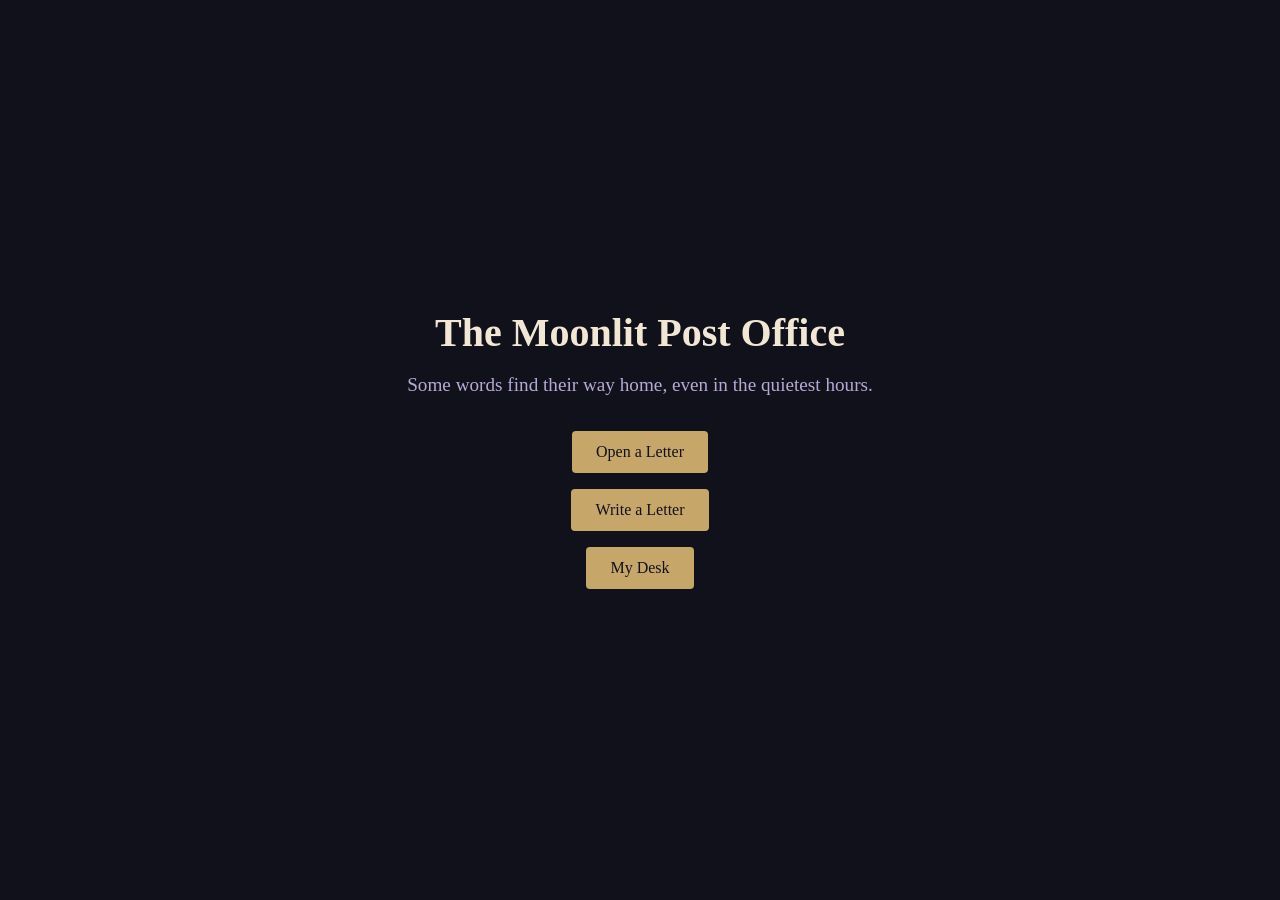
==== commit 92e99e60: "Restore full Moonlit Post Office website" ====
--- a/index.html
+++ b/index.html
@@ -3,445 +3,11 @@
 <head>
   <meta charset="UTF-8" />
   <meta name="viewport" content="width=device-width, initial-scale=1.0" />
-  <title>Amazon.com. Spend less. Smile more.</title>
-  <meta name="description" content="Free shipping on millions of items. Get the best of Shopping and Entertainment with Prime. Enjoy low prices on electronics, apparel, books, home & kitchen, and more." />
-  <link rel="stylesheet" href="css/style.css" />
+  <title>The Moonlit Post Office</title>
+  <link rel="stylesheet" href="style.css" />
+  <script src="script.js" defer></script>
 </head>
 <body>
-
-  <!-- ================= HEADER ================= -->
-  <header class="header-wrapper">
-    <!-- Top Bar -->
-    <div class="navbar-top">
-      <!-- Amazon Logo -->
-      <a href="index.html" class="nav-box nav-logo-box" aria-label="Amazon Home">
-        <div class="amz-logo">
-          <span>amazon</span>
-          <svg class="logo-smile" viewBox="0 0 100 24" fill="none" xmlns="http://www.w3.org/2000/svg">
-            <path d="M4 14C24 23 70 23 96 6" stroke="#FF9900" stroke-width="4" stroke-linecap="round"/>
-            <path d="M88 4L97 6L91 14" fill="#FF9900"/>
-          </svg>
-          <span class="logo-domain">.com</span>
-        </div>
-      </a>
-
-      <!-- Deliver To Widget -->
-      <div class="nav-box nav-deliver-box" id="nav-deliver-box" title="Click to change delivery ZIP code">
-        <div class="deliver-icon">📍</div>
-        <div class="deliver-text">
-          <span class="deliver-line1">Deliver to</span>
-          <span class="deliver-line2" id="deliver-zip-text">New York 10001</span>
-        </div>
-      </div>
-
-      <!-- Search Bar -->
-      <form class="nav-search-bar" id="nav-search-form">
-        <select class="search-category-select" id="nav-search-category" aria-label="Select Category">
-          <option value="All">All Departments</option>
-          <option value="Electronics">Electronics</option>
-          <option value="Clothing">Clothing</option>
-          <option value="Books">Books</option>
-          <option value="Home & Kitchen">Home & Kitchen</option>
-          <option value="Sports">Sports</option>
-          <option value="Beauty">Beauty</option>
-          <option value="Toys">Toys & Games</option>
-          <option value="Automotive">Automotive</option>
-        </select>
-        <input type="text" class="search-input" id="nav-search-input" placeholder="Search Amazon" aria-label="Search" />
-        <button type="submit" class="search-btn" aria-label="Search Submit">
-          <svg viewBox="0 0 24 24">
-            <path d="M21.71 20.29l-5.4-5.4A7.9 7.9 0 0 0 18 10a8 8 0 1 0-8 8 7.9 7.9 0 0 0 4.89-1.69l5.4 5.4a1 1 0 0 0 1.42 0 1 1 0 0 0 0-1.42zM4 10a6 6 0 1 1 6 6 6 6 0 0 1-6-6z"/>
-          </svg>
-        </button>
-      </form>
-
-      <!-- Language selector -->
-      <div class="nav-box" style="gap: 4px; padding: 10px 8px;">
-        <span style="font-size: 16px;">🇺🇸</span>
-        <span style="font-weight: 700; font-size: 14px;">EN</span>
-        <span class="nav-caret"></span>
-      </div>
-
-      <!-- Account & Lists -->
-      <a href="login.html" class="nav-box">
-        <div class="nav-right-text">
-          <span class="nav-line1" id="nav-user-greeting">Hello, sign in</span>
-          <span class="nav-line2">Account & Lists <span class="nav-caret"></span></span>
-        </div>
-      </a>
-
-      <!-- Returns & Orders -->
-      <a href="account.html" class="nav-box">
-        <div class="nav-right-text">
-          <span class="nav-line1">Returns</span>
-          <span class="nav-line2">& Orders</span>
-        </div>
-      </a>
-
-      <!-- Cart Button -->
-      <a href="cart.html" class="nav-box nav-cart-box" aria-label="Cart">
-        <div class="cart-icon-wrap">
-          <svg class="cart-svg" viewBox="0 0 38 28">
-            <path d="M10 24a3 3 0 1 0 0-6 3 3 0 0 0 0 6zm18 0a3 3 0 1 0 0-6 3 3 0 0 0 0 6zM2 2h4l4.5 14.5h18l4.5-11H9" fill="none" stroke="#FFFFFF" stroke-width="2.5" stroke-linecap="round" stroke-linejoin="round"/>
-          </svg>
-          <span class="cart-count">0</span>
-        </div>
-        <span class="cart-label">Cart</span>
-      </a>
-    </div>
-
-    <!-- Second Sub-Nav Bar -->
-    <div class="navbar-second">
-      <div class="nav-all-menu" onclick="window.location.href='search.html'">
-        <div class="hamburger-lines">
-          <span></span>
-          <span></span>
-          <span></span>
-        </div>
-        <span>All</span>
-      </div>
-
-      <nav class="subnav-links" aria-label="Secondary Navigation">
-        <a href="search.html?q=deal" class="subnav-link">Today's Deals</a>
-        <a href="account.html" class="subnav-link">Customer Service</a>
-        <a href="search.html?category=Books" class="subnav-link">Books</a>
-        <a href="search.html?category=Electronics" class="subnav-link">Electronics</a>
-        <a href="search.html?category=Clothing" class="subnav-link">Fashion</a>
-        <a href="search.html?category=Home%20%26%20Kitchen" class="subnav-link">Home & Kitchen</a>
-        <a href="search.html?category=Beauty" class="subnav-link">Beauty</a>
-        <a href="search.html?category=Toys" class="subnav-link">Toys & Games</a>
-        <a href="search.html?q=registry" class="subnav-link">Registry</a>
-        <a href="search.html?q=gift+cards" class="subnav-link">Gift Cards</a>
-        <a href="search.html?q=sell" class="subnav-link">Sell</a>
-      </nav>
-
-      <a href="search.html?category=Electronics" class="subnav-promo">
-        Shop great tech deals & savings
-      </a>
-    </div>
-  </header>
-
-  <main class="main-content">
-    <!-- Hero Carousel Banner -->
-    <div class="home-hero-wrap">
-      <div class="hero-slider">
-        <!-- Slide 1 -->
-        <div class="hero-slide active" style="background-image: linear-gradient(rgba(0,0,0,0.1), rgba(0,0,0,0.4)), url('https://images.unsplash.com/photo-1550745165-9bc0b252726f?auto=format&fit=crop&w=1500&q=80');">
-          <div style="position: absolute; top: 70px; left: 40px; color: #fff; max-width: 600px; text-shadow: 0 2px 8px rgba(0,0,0,0.6);">
-            <span style="background: var(--amz-orange); color: #000; font-weight: 700; padding: 4px 10px; border-radius: 2px; font-size: 13px;">HOLIDAY DEALS</span>
-            <h1 style="font-size: 38px; font-weight: 700; margin: 10px 0;">Huge Savings on Premium Audio & Tech</h1>
-            <p style="font-size: 18px; margin-bottom: 15px;">Save up to 40% on top headphones, tablets, and smart devices.</p>
-            <a href="search.html?category=Electronics" class="btn-amz btn-amz-primary" style="font-size: 14px; font-weight: 700;">Shop Tech Deals</a>
-          </div>
-        </div>
-
-        <!-- Slide 2 -->
-        <div class="hero-slide" style="background-image: linear-gradient(rgba(0,0,0,0.1), rgba(0,0,0,0.4)), url('https://images.unsplash.com/photo-1489987707025-afc232f7ea0f?auto=format&fit=crop&w=1500&q=80');">
-          <div style="position: absolute; top: 70px; left: 40px; color: #fff; max-width: 600px; text-shadow: 0 2px 8px rgba(0,0,0,0.6);">
-            <span style="background: var(--amz-orange); color: #000; font-weight: 700; padding: 4px 10px; border-radius: 2px; font-size: 13px;">WINTER FASHION</span>
-            <h2 style="font-size: 38px; font-weight: 700; margin: 10px 0;">Cozy Essentials & Classic Styles</h2>
-            <p style="font-size: 18px; margin-bottom: 15px;">Discover winter jackets, warm fleeces, and iconic denim fits.</p>
-            <a href="search.html?category=Clothing" class="btn-amz btn-amz-primary" style="font-size: 14px; font-weight: 700;">Explore Apparel</a>
-          </div>
-        </div>
-
-        <!-- Slide 3 -->
-        <div class="hero-slide" style="background-image: linear-gradient(rgba(0,0,0,0.1), rgba(0,0,0,0.4)), url('https://images.unsplash.com/photo-1556911220-e15b29be8c8f?auto=format&fit=crop&w=1500&q=80');">
-          <div style="position: absolute; top: 70px; left: 40px; color: #fff; max-width: 600px; text-shadow: 0 2px 8px rgba(0,0,0,0.6);">
-            <span style="background: var(--amz-orange); color: #000; font-weight: 700; padding: 4px 10px; border-radius: 2px; font-size: 13px;">HOME & KITCHEN</span>
-            <h2 style="font-size: 38px; font-weight: 700; margin: 10px 0;">Upgrade Your Kitchen Countertop</h2>
-            <p style="font-size: 18px; margin-bottom: 15px;">Top-rated air fryers, single-serve brewers, and enameled cast iron.</p>
-            <a href="search.html?category=Home%20%26%20Kitchen" class="btn-amz btn-amz-primary" style="font-size: 14px; font-weight: 700;">Shop Kitchen</a>
-          </div>
-        </div>
-      </div>
-
-      <!-- Carousel Arrows -->
-      <button class="hero-nav-arrow hero-nav-prev" aria-label="Previous slide">&#10094;</button>
-      <button class="hero-nav-arrow hero-nav-next" aria-label="Next slide">&#10095;</button>
-    </div>
-
-    <!-- Main Container with Cards & Grids -->
-    <div class="container">
-      <!-- 8 Category Cards Floating Over Hero -->
-      <div class="home-cards-grid">
-        <!-- Card 1: Electronics (Quad) -->
-        <div class="amz-card">
-          <h2 class="amz-card-title">Electronics & Audio</h2>
-          <div class="card-quad-grid">
-            <a href="product.html?id=1" class="quad-item">
-              <img src="https://images.unsplash.com/photo-1600294037681-c80b4cb5b434?auto=format&fit=crop&w=300&q=80" alt="Earbuds" />
-              <span class="quad-label">Wireless Earbuds</span>
-            </a>
-            <a href="product.html?id=2" class="quad-item">
-              <img src="https://images.unsplash.com/photo-1505740420928-5e560c06d30e?auto=format&fit=crop&w=300&q=80" alt="Headphones" />
-              <span class="quad-label">Over-Ear ANC</span>
-            </a>
-            <a href="product.html?id=3" class="quad-item">
-              <img src="https://images.unsplash.com/photo-1544244015-0df4b3ffc6b0?auto=format&fit=crop&w=300&q=80" alt="Tablets" />
-              <span class="quad-label">Tablets & Pads</span>
-            </a>
-            <a href="search.html?category=Electronics" class="quad-item">
-              <img src="https://images.unsplash.com/photo-1550745165-9bc0b252726f?auto=format&fit=crop&w=300&q=80" alt="Accessories" />
-              <span class="quad-label">All Electronics</span>
-            </a>
-          </div>
-          <a href="search.html?category=Electronics" class="amz-card-link">See all in Electronics</a>
-        </div>
-
-        <!-- Card 2: Clothing (Single Feature) -->
-        <div class="amz-card">
-          <h2 class="amz-card-title">Fashion & Warm Styles</h2>
-          <div class="amz-card-image-box">
-            <img src="https://images.unsplash.com/photo-1542272604-780c96856592?auto=format&fit=crop&w=600&q=80" alt="Denim and Fashion" />
-          </div>
-          <a href="search.html?category=Clothing" class="amz-card-link">Explore men's & women's apparel</a>
-        </div>
-
-        <!-- Card 3: Books (Quad) -->
-        <div class="amz-card">
-          <h2 class="amz-card-title">Top Bestselling Books</h2>
-          <div class="card-quad-grid">
-            <a href="product.html?id=7" class="quad-item">
-              <img src="https://images.unsplash.com/photo-1544716278-ca5e3f4abd8c?auto=format&fit=crop&w=300&q=80" alt="Self-Help" />
-              <span class="quad-label">Atomic Habits</span>
-            </a>
-            <a href="product.html?id=8" class="quad-item">
-              <img src="https://images.unsplash.com/photo-1512820790803-83ca734da794?auto=format&fit=crop&w=300&q=80" alt="Creativity" />
-              <span class="quad-label">Creative Act</span>
-            </a>
-            <a href="product.html?id=9" class="quad-item">
-              <img src="https://images.unsplash.com/photo-1543002588-bfa74002ed7e?auto=format&fit=crop&w=300&q=80" alt="Fiction" />
-              <span class="quad-label">Top Fiction</span>
-            </a>
-            <a href="search.html?category=Books" class="quad-item">
-              <img src="https://images.unsplash.com/photo-1532012164546-f432f2e3777a?auto=format&fit=crop&w=300&q=80" alt="All Books" />
-              <span class="quad-label">Editors' Picks</span>
-            </a>
-          </div>
-          <a href="search.html?category=Books" class="amz-card-link">Shop popular reads</a>
-        </div>
-
-        <!-- Card 4: Home & Kitchen -->
-        <div class="amz-card">
-          <h2 class="amz-card-title">Kitchen & Dining Deals</h2>
-          <div class="amz-card-image-box">
-            <img src="https://images.unsplash.com/photo-1585515320310-259814833e62?auto=format&fit=crop&w=600&q=80" alt="Kitchen Appliances" />
-          </div>
-          <a href="search.html?category=Home%20%26%20Kitchen" class="amz-card-link">Upgrade your kitchen essentials</a>
-        </div>
-
-        <!-- Card 5: Sports & Outdoors -->
-        <div class="amz-card">
-          <h2 class="amz-card-title">Fitness & Outdoors</h2>
-          <div class="card-quad-grid">
-            <a href="product.html?id=13" class="quad-item">
-              <img src="https://images.unsplash.com/photo-1544816155-12df9643f363?auto=format&fit=crop&w=300&q=80" alt="Tumblers" />
-              <span class="quad-label">Drinkware</span>
-            </a>
-            <a href="product.html?id=14" class="quad-item">
-              <img src="https://images.unsplash.com/photo-1584735935682-2f2b69dff9d2?auto=format&fit=crop&w=300&q=80" alt="Weights" />
-              <span class="quad-label">Strength</span>
-            </a>
-            <a href="product.html?id=15" class="quad-item">
-              <img src="https://images.unsplash.com/photo-1575311373937-040b8e1fd5b6?auto=format&fit=crop&w=300&q=80" alt="Trackers" />
-              <span class="quad-label">Trackers</span>
-            </a>
-            <a href="search.html?category=Sports" class="quad-item">
-              <img src="https://images.unsplash.com/photo-1517838277536-f5f99be501cd?auto=format&fit=crop&w=300&q=80" alt="Outdoor" />
-              <span class="quad-label">More Gear</span>
-            </a>
-          </div>
-          <a href="search.html?category=Sports" class="amz-card-link">See all sports & fitness</a>
-        </div>
-
-        <!-- Card 6: Beauty -->
-        <div class="amz-card">
-          <h2 class="amz-card-title">Beauty & Personal Care</h2>
-          <div class="amz-card-image-box">
-            <img src="https://images.unsplash.com/photo-1556228720-195a672e8a03?auto=format&fit=crop&w=600&q=80" alt="Beauty Care" />
-          </div>
-          <a href="search.html?category=Beauty" class="amz-card-link">Explore skincare & hair tools</a>
-        </div>
-
-        <!-- Card 7: Toys & Games -->
-        <div class="amz-card">
-          <h2 class="amz-card-title">Toys & Family Games</h2>
-          <div class="card-quad-grid">
-            <a href="product.html?id=19" class="quad-item">
-              <img src="https://images.unsplash.com/photo-1585366119957-e9730b6d0f60?auto=format&fit=crop&w=300&q=80" alt="LEGO" />
-              <span class="quad-label">Building Sets</span>
-            </a>
-            <a href="product.html?id=20" class="quad-item">
-              <img src="https://images.unsplash.com/photo-1610890716171-6b1bb98ffd09?auto=format&fit=crop&w=300&q=80" alt="Board Games" />
-              <span class="quad-label">Board Games</span>
-            </a>
-            <a href="product.html?id=21" class="quad-item">
-              <img src="https://images.unsplash.com/photo-1606167668584-78701c57f13d?auto=format&fit=crop&w=300&q=80" alt="Card Games" />
-              <span class="quad-label">Card Decks</span>
-            </a>
-            <a href="search.html?category=Toys" class="quad-item">
-              <img src="https://images.unsplash.com/photo-1566576912321-d58ddd7a6088?auto=format&fit=crop&w=300&q=80" alt="Puzzles" />
-              <span class="quad-label">All Games</span>
-            </a>
-          </div>
-          <a href="search.html?category=Toys" class="amz-card-link">Shop toys & board games</a>
-        </div>
-
-        <!-- Card 8: Automotive -->
-        <div class="amz-card">
-          <h2 class="amz-card-title">Automotive & Road Ready</h2>
-          <div class="amz-card-image-box">
-            <img src="https://images.unsplash.com/photo-1549399542-7e3f8b79c341?auto=format&fit=crop&w=600&q=80" alt="Automotive Essentials" />
-          </div>
-          <a href="search.html?category=Automotive" class="amz-card-link">Browse car jump starters & care</a>
-        </div>
-      </div>
-
-      <!-- Deals of the Day Horizontal Product Slider -->
-      <section class="product-slider-section">
-        <div class="slider-header-row">
-          <h2 class="slider-title">Today's Deals</h2>
-          <div class="deal-timer-badge">
-            <span>⏰ Ends in:</span>
-            <span id="deals-countdown-timer">14:42:19</span>
-          </div>
-          <a href="search.html?q=deal" class="slider-see-more">See all deals</a>
-        </div>
-
-        <!-- Rendered via js/main.js initHomePage() -->
-        <div class="horizontal-products-row" id="home-deals-row"></div>
-      </section>
-
-      <!-- Prime Banner Strip -->
-      <div style="background: linear-gradient(90deg, #00A8E1 0%, #0073B1 100%); color: #fff; border-radius: 4px; padding: 25px 35px; display: flex; align-items: center; justify-content: space-between; margin-bottom: 25px;">
-        <div>
-          <span style="font-weight: 900; font-style: italic; font-size: 24px;">prime</span>
-          <h3 style="font-size: 22px; font-weight: 700; margin: 4px 0;">Fast, free delivery on millions of items</h3>
-          <p style="font-size: 14px; opacity: 0.95;">Plus award-winning movies, TV shows, Amazon Music, and exclusive deals.</p>
-        </div>
-        <a href="search.html?category=Electronics" class="btn-amz btn-amz-primary" style="font-size: 14px; font-weight: 700; padding: 12px 24px;">
-          Shop with Prime
-        </a>
-      </div>
-
-      <!-- Based on your browsing history Horizontal Slider -->
-      <section class="product-slider-section">
-        <div class="slider-header-row">
-          <h2 class="slider-title">Based on your browsing history</h2>
-          <a href="search.html" class="slider-see-more">View recommendations</a>
-        </div>
-
-        <!-- Rendered via js/main.js initHomePage() -->
-        <div class="horizontal-products-row" id="home-browsing-row"></div>
-      </section>
-
-      <!-- Personalized Sign-in Card Strip -->
-      <div class="personalization-strip">
-        <h3 class="personalization-title">See personalized recommendations</h3>
-        <a href="login.html" class="btn-amz btn-amz-primary" style="width: 250px; font-weight: 700; margin-bottom: 10px;">
-          Sign in
-        </a>
-        <div style="font-size: 11px;">
-          New customer? <a href="register.html">Start here.</a>
-        </div>
-      </div>
-    </div>
-  </main>
-
-  <!-- ================= FOOTER ================= -->
-  <footer class="site-footer">
-    <!-- Back to top -->
-    <div class="footer-back-to-top" id="footer-back-to-top">
-      Back to top
-    </div>
-
-    <!-- 4 Columns Links -->
-    <div class="container">
-      <div class="footer-links-grid">
-        <div>
-          <h3 class="footer-col-title">Get to Know Us</h3>
-          <ul class="footer-links-list">
-            <li><a href="search.html">Careers</a></li>
-            <li><a href="search.html">Amazon Newsletter</a></li>
-            <li><a href="search.html">About Amazon</a></li>
-            <li><a href="search.html">Investor Relations</a></li>
-            <li><a href="search.html">Amazon Devices</a></li>
-            <li><a href="search.html">Amazon Science</a></li>
-          </ul>
-        </div>
-
-        <div>
-          <h3 class="footer-col-title">Make Money with Us</h3>
-          <ul class="footer-links-list">
-            <li><a href="search.html">Sell products on Amazon</a></li>
-            <li><a href="search.html">Sell on Amazon Business</a></li>
-            <li><a href="search.html">Sell apps on Amazon</a></li>
-            <li><a href="search.html">Become an Affiliate</a></li>
-            <li><a href="search.html">Advertise Your Products</a></li>
-            <li><a href="search.html">Self-Publish with Us</a></li>
-            <li><a href="search.html">Host an Amazon Hub</a></li>
-          </ul>
-        </div>
-
-        <div>
-          <h3 class="footer-col-title">Amazon Payment Products</h3>
-          <ul class="footer-links-list">
-            <li><a href="search.html">Amazon Business Card</a></li>
-            <li><a href="search.html">Shop with Points</a></li>
-            <li><a href="search.html">Reload Your Balance</a></li>
-            <li><a href="search.html">Amazon Currency Converter</a></li>
-          </ul>
-        </div>
-
-        <div>
-          <h3 class="footer-col-title">Let Us Help You</h3>
-          <ul class="footer-links-list">
-            <li><a href="account.html">Amazon and COVID-19</a></li>
-            <li><a href="account.html">Your Account</a></li>
-            <li><a href="account.html">Your Orders</a></li>
-            <li><a href="search.html">Shipping Rates & Policies</a></li>
-            <li><a href="account.html">Returns & Replacements</a></li>
-            <li><a href="account.html">Manage Your Content and Devices</a></li>
-            <li><a href="account.html">Help</a></li>
-          </ul>
-        </div>
-      </div>
-
-      <!-- Middle bar -->
-      <div class="footer-middle-bar">
-        <a href="index.html" class="amz-logo">
-          <span>amazon</span>
-          <svg class="logo-smile" viewBox="0 0 100 24" fill="none" style="width: 55px;">
-            <path d="M4 14C24 23 70 23 96 6" stroke="#FF9900" stroke-width="4" stroke-linecap="round"/>
-            <path d="M88 4L97 6L91 14" fill="#FF9900"/>
-          </svg>
-        </a>
-        <div style="display: flex; gap: 10px;">
-          <div class="footer-select-btn">🌐 English</div>
-          <div class="footer-select-btn">$ USD - U.S. Dollar</div>
-          <div class="footer-select-btn">🇺🇸 United States</div>
-        </div>
-      </div>
-    </div>
-
-    <!-- Bottom copyright -->
-    <div class="footer-bottom-bar">
-      <div class="container">
-        <div class="footer-bottom-links">
-          <a href="#">Conditions of Use</a>
-          <a href="#">Privacy Notice</a>
-          <a href="#">Consumer Health Data Privacy Disclosure</a>
-          <a href="#">Your Ads Privacy Choices</a>
-        </div>
-        <div>
-          © 1996-2026, Amazon.com, Inc. or its affiliates
-        </div>
-      </div>
-    </div>
-  </footer>
-
-  <script src="js/products.js"></script>
-  <script src="js/main.js"></script>
+  <div id="app"></div>
 </body>
 </html>
--- a/style.css
+++ b/style.css
@@ -0,0 +1,206 @@
+/* style.css */
+/* Colour palette */
+:root {
+  --bg-night: #11111B; /* Midnight navy */
+  --accent-lavender: #B7A9D6;
+  --accent-rose: #D8A7B1;
+  --accent-cream: #F2E7D5;
+  --accent-gold: #C7A66A;
+  --text-light: #F7F0E6;
+}
+
+/* Reset */
+* {
+  margin: 0;
+  padding: 0;
+  box-sizing: border-box;
+}
+
+html, body {
+  height: 100%;
+  font-family: 'Lora', serif;
+  background: var(--bg-night);
+  color: var(--text-light);
+  line-height: 1.5;
+}
+
+/* Typography */
+h1, h2, h3 {
+  font-family: 'Cormorant Garamond', serif;
+  margin-bottom: 0.5rem;
+}
+
+button, input, textarea, select {
+  font-family: inherit;
+}
+
+/* Layout */
+#app {
+  display: flex;
+  flex-direction: column;
+  min-height: 100%;
+}
+
+.main {
+  flex: 1;
+  padding: 1rem;
+  display: flex;
+  flex-direction: column;
+  align-items: center;
+  justify-content: center;
+  text-align: center;
+}
+
+.title {
+  font-size: 2.5rem;
+  margin-bottom: 0.5rem;
+  color: var(--accent-cream);
+}
+
+.subtitle {
+  font-size: 1.2rem;
+  margin-bottom: 1.5rem;
+  color: var(--accent-lavender);
+}
+
+.btn {
+  background: var(--accent-gold);
+  color: var(--bg-night);
+  border: none;
+  padding: 0.75rem 1.5rem;
+  margin: 0.5rem;
+  font-size: 1rem;
+  border-radius: 4px;
+  cursor: pointer;
+  transition: background 0.3s;
+}
+
+.btn:hover, .btn:focus {
+  background: var(--accent-rose);
+}
+
+/* Envelopes grid */
+.envelopes {
+  display: grid;
+  grid-template-columns: repeat(auto-fit, minmax(120px, 1fr));
+  gap: 1rem;
+  max-width: 800px;
+  width: 100%;
+  margin: 2rem 0;
+}
+
+.envelope {
+  background: var(--accent-cream);
+  border: 2px solid var(--accent-gold);
+  border-radius: 8px;
+  padding: 1rem;
+  cursor: pointer;
+  position: relative;
+  overflow: hidden;
+  transition: transform 0.2s;
+}
+
+.envelope:hover, .envelope:focus {
+  transform: translateY(-4px);
+}
+
+.envelope::before {
+  content: '';
+  position: absolute;
+  top: 0;
+  left: 0;
+  width: 100%;
+  height: 100%;
+  background: url('data:image/svg+xml,%3Csvg viewBox="0 0 100 70" xmlns="http://www.w3.org/2000/svg"%3E%3Cpolygon points="0,0 100,0 50,35" fill=%22%23C7A66A%22 /%3E%3C/svg%3E') no-repeat center/cover;
+  opacity: 0.2;
+}
+
+.envelope h3 {
+  font-size: 1rem;
+  color: var(--bg-night);
+  margin-top: 0.5rem;
+}
+
+/* Modal */
+.modal-backdrop {
+  position: fixed;
+  inset: 0;
+  background: rgba(0,0,0,0.6);
+  display: flex;
+  align-items: center;
+  justify-content: center;
+  z-index: 1000;
+}
+
+.modal {
+  background: var(--accent-cream);
+  color: var(--bg-night);
+  max-width: 600px;
+  width: 90%;
+  max-height: 80vh;
+  overflow-y: auto;
+  border-radius: 8px;
+  padding: 1.5rem;
+  position: relative;
+}
+
+.modal-close {
+  position: absolute;
+  top: 0.5rem;
+  right: 0.5rem;
+  background: none;
+  border: none;
+  font-size: 1.2rem;
+  cursor: pointer;
+  color: var(--bg-night);
+}
+
+/* Form */
+.form-group {
+  margin-bottom: 1rem;
+  text-align: left;
+}
+
+label {
+  display: block;
+  margin-bottom: 0.25rem;
+  font-weight: bold;
+}
+
+input, textarea {
+  width: 100%;
+  padding: 0.5rem;
+  border: 1px solid #ccc;
+  border-radius: 4px;
+}
+
+textarea {
+  min-height: 120px;
+  resize: vertical;
+}
+
+.saved-list {
+  list-style: none;
+  margin-top: 1rem;
+  width: 100%;
+  max-width: 600px;
+}
+
+.saved-item {
+  background: var(--accent-cream);
+  padding: 0.75rem;
+  margin-bottom: 0.5rem;
+  border-radius: 4px;
+  display: flex;
+  justify-content: space-between;
+  align-items: center;
+}
+
+.saved-item button {
+  margin-left: 0.5rem;
+}
+
+@media (max-width: 480px) {
+  .title {font-size: 2rem;}
+  .subtitle {font-size: 1rem;}
+}
